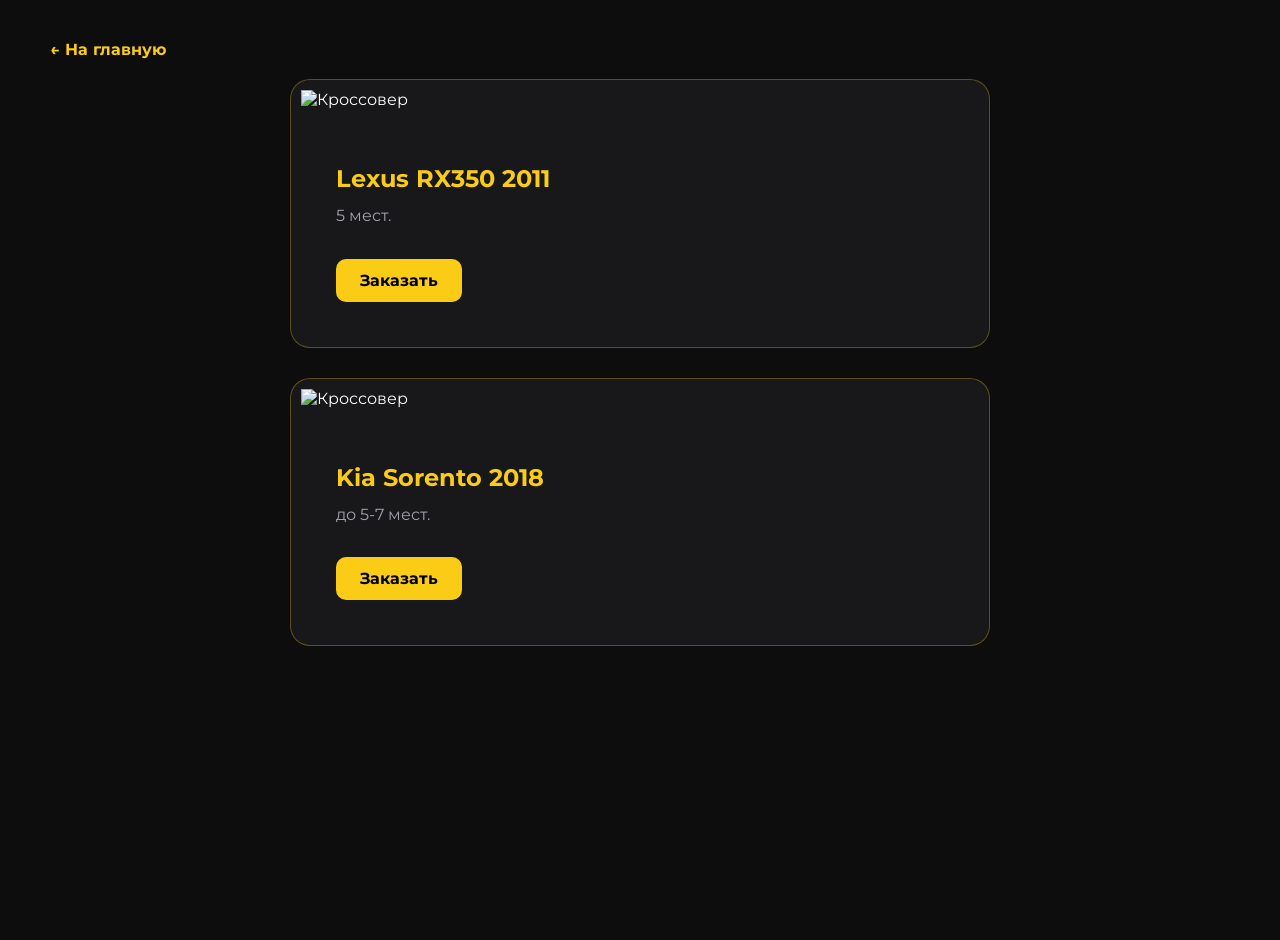
==== kkk.html @ 668188d4 "hhh" ====
<!DOCTYPE html>
<html lang="en">
<head>
    <meta charset="UTF-8">
    <meta name="viewport" content="width=device-width, initial-scale=1.0">
    <title>Кроссоверы — DELSHAT Taxi</title>
    <link href="https://fonts.googleapis.com/css2?family=Montserrat:wght@400;600;700;800&display=swap" rel="stylesheet">
    <link rel="stylesheet" href="./mmm.css">
</head>
<body>
    <a href="./index.html" class="back-link">← На главную</a>
    <main class="content">
        <div class="card">
            <img class="pic" src="https://photos.carspecs.us/968cfab0cbdc61e4129dc6967517bae3199c8b2d-2000.jpg" alt="Кроссовер">
            <div class="card-info">
                <h2>Lexus RX350 2011</h2>
                <p>5 мест.</p>
                <a href="tel:+996 772 501 599" class="btn-order">Заказать</a>
            </div>
        </div>
    </main>
      <main class="content">
        <div class="card">
            <img class="pic" src="https://storage.mashina.kg/catalog/images/2026-07-10/10081783/21609a5b438b4eb5fafe85d639d57013_medium.webp" alt="Кроссовер">
            <div class="card-info">
                <h2>Kia Sorento 2018</h2>
                <p>до 5-7 мест.</p>
                <a href="tel:+996 772 501 599" class="btn-order">Заказать</a>
            </div>
        </div>
    </main>
</body>
</html>
---- mmm.css ----
@import url('https://fonts.googleapis.com/css2?family=Montserrat:wght@400;600;700;800&display=swap');

* {
    margin: 0;
    padding: 0;
    box-sizing: border-box;
    margin: 10px;
}

body {
    background-color: #0d0d0d;
    color: white;
    font-family: 'Montserrat', sans-serif;
    min-height: 100vh;
    padding: 20px;
}

.header {
    display: flex;
    align-items: center;
    gap: 30px;
    margin-bottom: 40px;
}

.back-link {
    color: #facc15;
    text-decoration: none;
    font-weight: 700;
}

.content {
    display: flex;
    justify-content: center;
}

.card {
    background: #18181b;
    border: 1px solid rgba(250, 204, 21, 0.3);
    border-radius: 20px;
    overflow: hidden;
    max-width: 700px;
    width: 100%;
}

.pic {
    width: 100%;
    height: 380px;
    object-fit: cover;
}

.card-info {
    padding: 25px;
}

.card-info h2 {
    color: #facc15;
    margin-bottom: 10px;
}

.card-info p {
    color: #a1a1aa;
    line-height: 1.6;
    margin-bottom: 20px;
}

.btn-order {
    display: inline-block;
    background: #facc15;
    color: #000;
    font-weight: 700;
    padding: 12px 24px;
    border-radius: 10px;
    text-decoration: none;
}
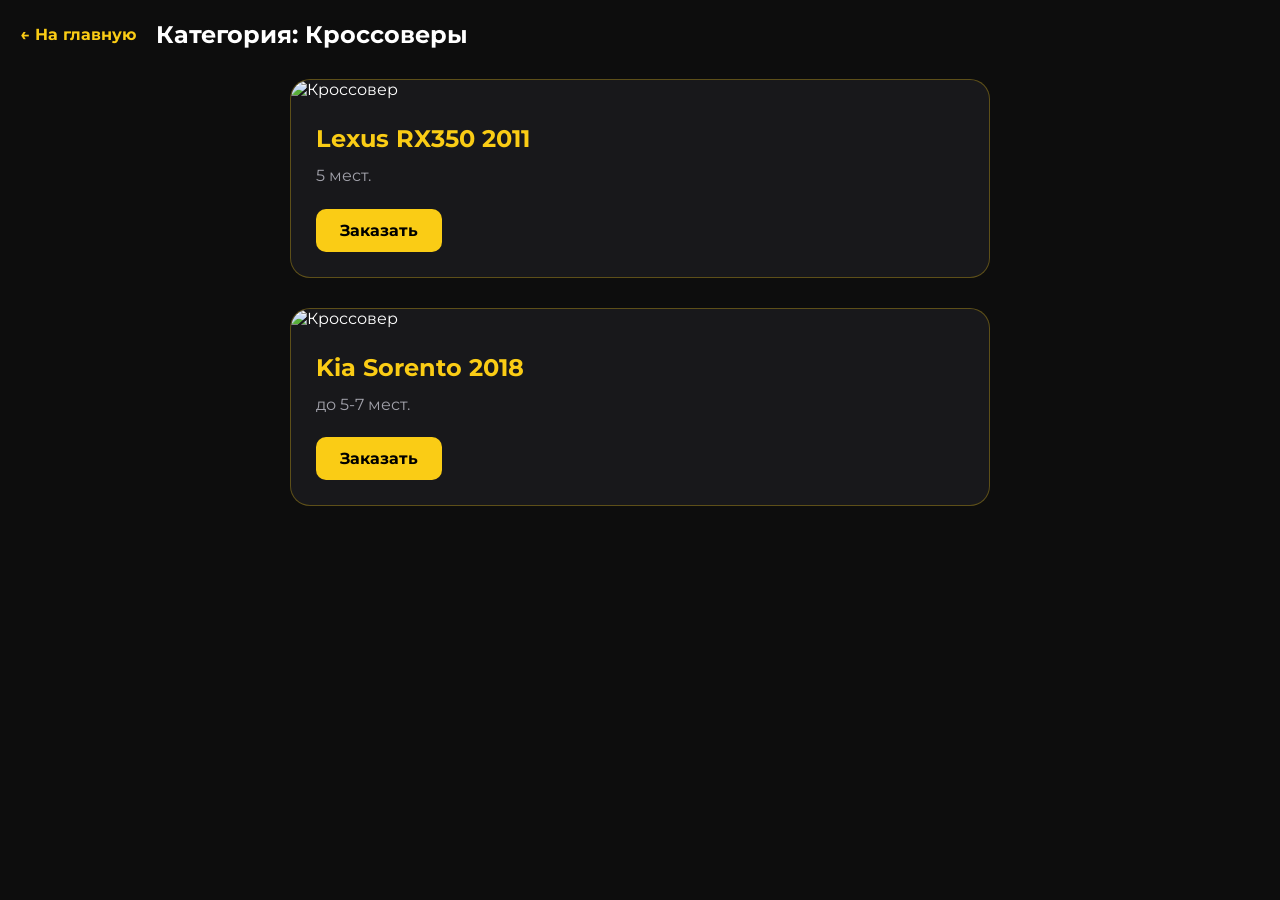
==== commit 4fa47b68: "loll" ====
--- a/kkk.html
+++ b/kkk.html
@@ -1,5 +1,5 @@
 <!DOCTYPE html>
-<html lang="en">
+<html lang="ru">
 <head>
     <meta charset="UTF-8">
     <meta name="viewport" content="width=device-width, initial-scale=1.0">
@@ -8,24 +8,27 @@
     <link rel="stylesheet" href="./mmm.css">
 </head>
 <body>
-    <a href="./index.html" class="back-link">← На главную</a>
-    <main class="content">
+    <header class="category-header">
+        <a href="./index.html" class="back-link">← На главную</a>
+        <h1>Категория: Кроссоверы</h1>
+    </header>
+
+    <main class="cards-container">
         <div class="card">
             <img class="pic" src="https://photos.carspecs.us/968cfab0cbdc61e4129dc6967517bae3199c8b2d-2000.jpg" alt="Кроссовер">
             <div class="card-info">
                 <h2>Lexus RX350 2011</h2>
                 <p>5 мест.</p>
-                <a href="tel:+996 772 501 599" class="btn-order">Заказать</a>
+                <a href="tel:+996772501599" class="btn-order">Заказать</a>
             </div>
         </div>
-    </main>
-      <main class="content">
+
         <div class="card">
             <img class="pic" src="https://storage.mashina.kg/catalog/images/2026-07-10/10081783/21609a5b438b4eb5fafe85d639d57013_medium.webp" alt="Кроссовер">
             <div class="card-info">
                 <h2>Kia Sorento 2018</h2>
                 <p>до 5-7 мест.</p>
-                <a href="tel:+996 772 501 599" class="btn-order">Заказать</a>
+                <a href="tel:+996772501599" class="btn-order">Заказать</a>
             </div>
         </div>
     </main>
--- a/mmm.css
+++ b/mmm.css
@@ -4,7 +4,6 @@
     margin: 0;
     padding: 0;
     box-sizing: border-box;
-    margin: 10px;
 }
 
 body {
@@ -15,22 +14,39 @@
     padding: 20px;
 }
 
-.header {
+/* Шапка страницы категорий */
+.category-header {
     display: flex;
     align-items: center;
-    gap: 30px;
-    margin-bottom: 40px;
+    gap: 20px;
+    margin-bottom: 30px;
+    flex-wrap: wrap;
 }
 
 .back-link {
     color: #facc15;
     text-decoration: none;
     font-weight: 700;
+    font-size: 16px;
+    transition: opacity 0.2s;
 }
 
-.content {
+.back-link:hover {
+    opacity: 0.8;
+}
+
+.category-header h1 {
+    font-size: 24px;
+    color: #ffffff;
+}
+
+/* Контейнер для всех машин */
+.cards-container {
     display: flex;
-    justify-content: center;
+    flex-direction: column;
+    align-items: center;
+    gap: 30px;
+    margin-bottom: 40px;
 }
 
 .card {
@@ -71,4 +87,24 @@
     padding: 12px 24px;
     border-radius: 10px;
     text-decoration: none;
+}
+
+/* ---------- МОБИЛЬНЫЙ АДАПТИВ ---------- */
+@media (max-width: 850px) {
+    body {
+        padding: 15px;
+    }
+    
+    .pic {
+        height: 220px; /* Жестко фиксируем высоту на мобилках, чтобы не резало кузов */
+    }
+
+    .category-header {
+        gap: 15px;
+        margin-bottom: 20px;
+    }
+
+    .category-header h1 {
+        font-size: 20px;
+    }
 }
